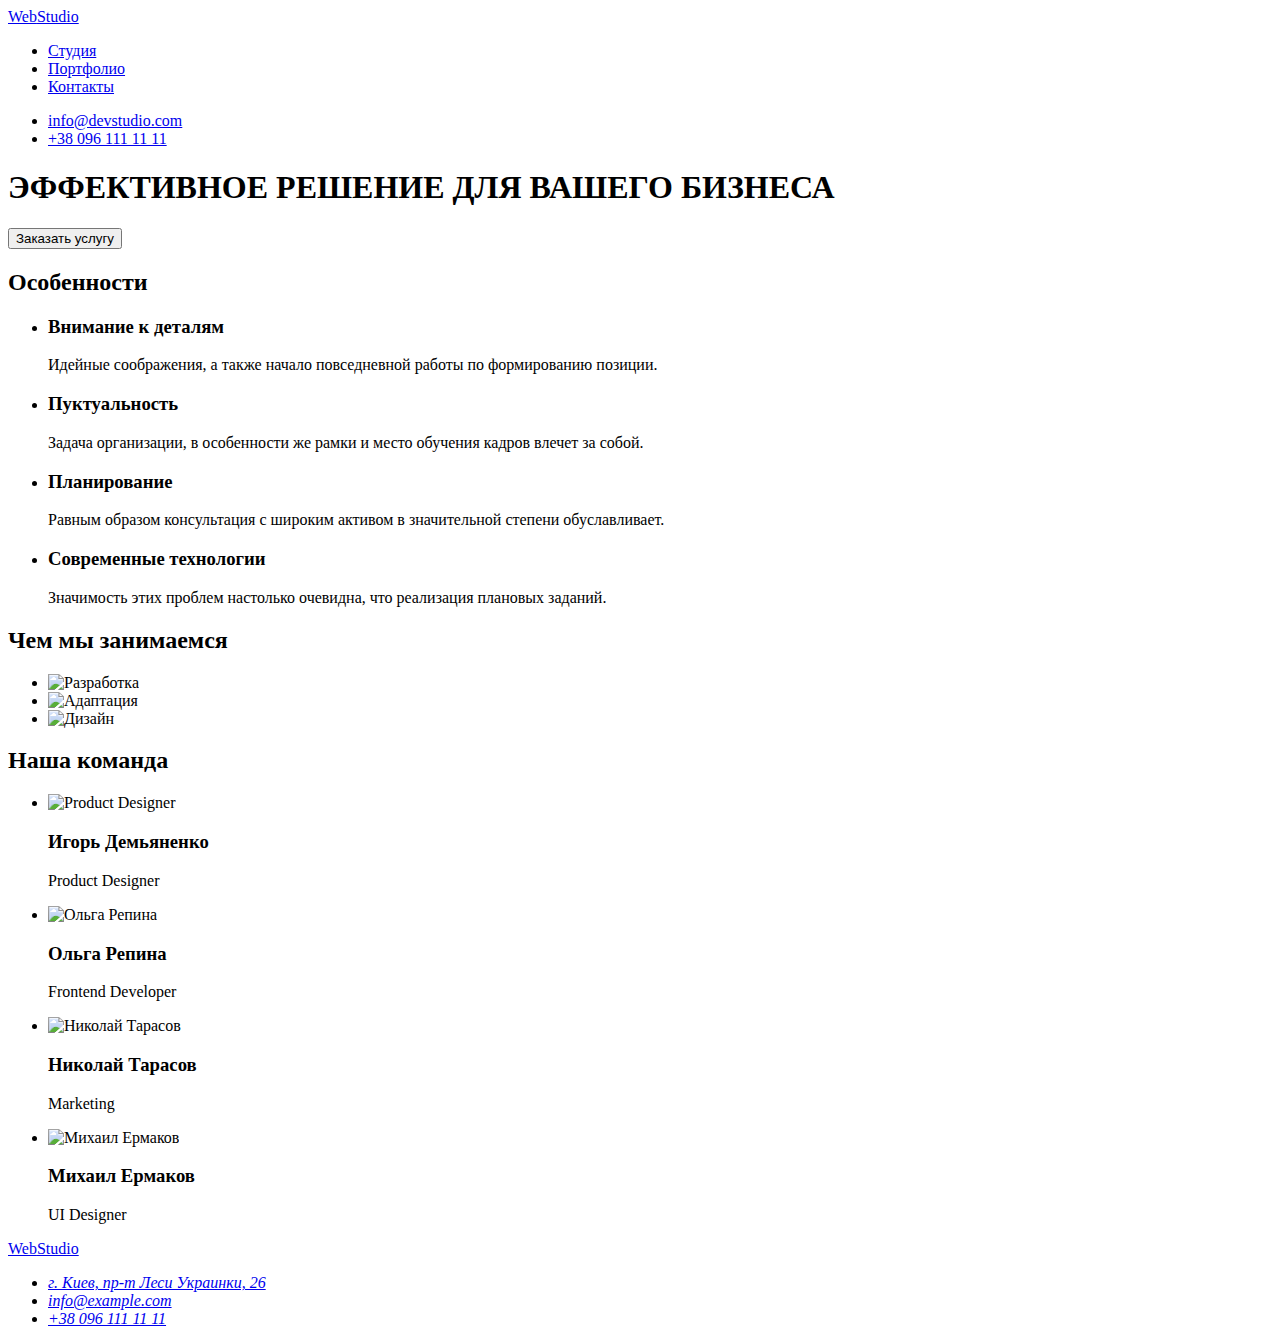
==== index.html @ cc25a303 "1" ====
<!DOCTYPE html>
<html lang="ru">
<head>
    <meta charset="UTF-8">
    <meta http-equiv="X-UA-Compatible" content="IE=edge">
    <meta name="viewport" content="width=device-width, initial-scale=1.0">
    <link rel="stylesheet" href="css/styles.css">
    <title>Document</title>
</head>
<body>
    <!--Навигация-->
    <header>
        <nav>
            <a href="index.html"><span>Web</span><span>Studio</span></a>
            <ul>
                <li><a href="index.html">Студия</a></li>
                <li><a href="./portfolio.html">Портфолио</a></li>
                <li><a href="/">Контакты</a></li>
            </ul>
        </nav> 
        <ul>
            <li><a href="mailto:info@devstudio.com">info@devstudio.com</a></li>
            <li><a href="tel:+38096111111">+38 096 111 11 11</a></li>
        </ul>
    </header>
    <!--разметка основной части главной страницы-->
    <main>
        <!--Преимущества-->
        <section>
            <h1>ЭФФЕКТИВНОЕ РЕШЕНИЕ ДЛЯ ВАШЕГО БИЗНЕСА</h1>
            <button type="button">Заказать услугу</button>
        </section>
        <section>
            <h2>Особенности</h2>
            <ul>
                <li>
                    <h3>Внимание к деталям</h3>
                    <p>Идейные соображения, а также начало повседневной работы по формированию позиции.</p>
                </li>
                <li>
                    <h3>Пуктуальность</h3>
                    <p>Задача организации, в особенности же рамки и место обучения кадров влечет за собой.</p>
                </li>
                <li>
                    <h3>Планирование</h3>
                    <p>Равным образом консультация с широким активом в значительной степени обуславливает.</p>
                </li>
                <li>
                    <h3>Современные технологии</h3>
                    <p>Значимость этих проблем настолько очевидна, что реализация плановых заданий.</p>
                </li>
            </ul>
        </section>
        <!--Картинки чем занимаемся-->
        <section>
            <h2>Чем мы занимаемся</h2>
            <ul>
                <li>
                    <img src="images/img.jpg" alt="Разработка" width="370">
                </li>
                <li>
                    <img src="images/img2.jpg" alt="Адаптация" width="370">
                </li>
                <li>
                    <img src="images/img3.jpg" alt="Дизайн" width="370">
                </li>
            </ul>
        </section>
        <!--Список команды-->
        <section>
            <h2>Наша команда</h2>
            <ul>
                <li>
                    <img src="images/team/igor.jpg" alt="Product Designer" width="270">
                    <h3>Игорь Демьяненко</h3>
                    <p>Product Designer</p>
                </li>
                <li>
                    <img src="images/team/olga.jpg" alt="Ольга Репина" width="270">
                    <h3>Ольга Репина</h3>
                    <p>Frontend Developer</p>
                </li>
                <li>
                    <img src="images/team/nico.jpg" alt="Николай Тарасов" width="270">
                    <h3>Николай Тарасов</h3>
                    <p>Marketing</p>
                </li>
                <li>
                    <img src="images/team/mike.jpg" alt="Михаил Ермаков" width="270">
                    <h3>Михаил Ермаков</h3>
                    <p>UI Designer</p>
                </li>
            </ul>
        </section>
    </main>
    <!--контакты-->
    <footer>
        <a href="/"><span>Web</span><span>Studio</span></a>
        <address>
            <ul>
                <li>
                    <a href="https://goo.gl/maps/muvBp1YGXb1pM3By5" class="footer-address-location" target="_blank" 
                    rel="noreferrer noopener">г. Киев, пр-т Леси Украинки, 26</a>
                </li>
                <li>
                    <a href="mailto:info@example.com">info@example.com</a>
                </li>
                <li>
                    <a href="tel:+38096111111">+38 096 111 11 11</a>
                </li>
            </ul>
        </address>
    </footer>
</body>
</html>
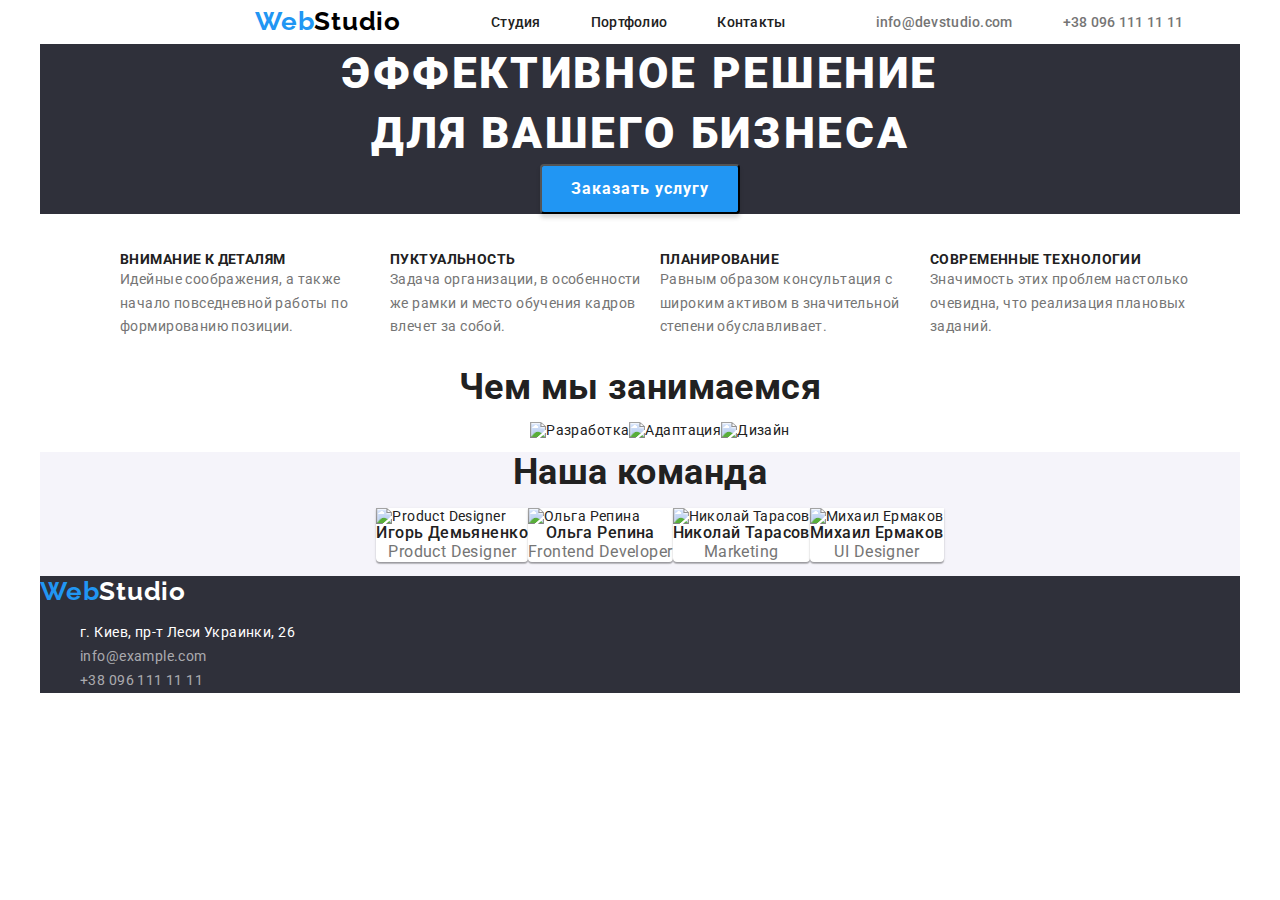
==== commit 63eab3b1: "added container and and margin/padding" ====
--- a/index.html
+++ b/index.html
@@ -4,112 +4,124 @@
     <meta charset="UTF-8">
     <meta http-equiv="X-UA-Compatible" content="IE=edge">
     <meta name="viewport" content="width=device-width, initial-scale=1.0">
+    <meta name="viewport" content="width=device-width, initial-scale=1.0">
+    <link rel="preconnect" href="https://fonts.googleapis.com">
+    <link rel="preconnect" href="https://fonts.gstatic.com" crossorigin>
+    <link
+        href="https://fonts.googleapis.com/css2?family=Montserrat:wght@400;700&family=Raleway:wght@700&family=Roboto:wght@400;500;700;900&display=swap"
+        rel="stylesheet">
     <link rel="stylesheet" href="css/styles.css">
-    <title>Document</title>
+    <title>Wed Studio</title>
 </head>
 <body>
     <!--Навигация-->
-    <header>
-        <nav>
-            <a href="index.html"><span>Web</span><span>Studio</span></a>
-            <ul>
-                <li><a href="index.html">Студия</a></li>
-                <li><a href="./portfolio.html">Портфолио</a></li>
-                <li><a href="/">Контакты</a></li>
+    <div class="container">
+        <header class="header">
+            <nav class="header-navigation">
+                <a href="index.html" class="header-navigation-webstudio"><span class="header-navigation-web">Web</span><span class="header-navigation-studio">Studio</span></a>
+                <ul class="navigation-links">
+                    <li><a href="index.html" class="navigation-list-item">Студия</a></li>
+                    <li><a href="./portfolio.html" class="navigation-list-item">Портфолио</a></li>
+                    <li><a href="/" class="navigation-list-item">Контакты</a></li>
+                </ul>
+            </nav> 
+            <ul class="header-contacts">
+                <li><a href="mailto:info@devstudio.com" class="header-contact-item">info@devstudio.com</a></li>
+                <li><a href="tel:+38096111111" class="header-contact-item">+38 096 111 11 11</a></li>
             </ul>
-        </nav> 
-        <ul>
-            <li><a href="mailto:info@devstudio.com">info@devstudio.com</a></li>
-            <li><a href="tel:+38096111111">+38 096 111 11 11</a></li>
-        </ul>
-    </header>
+        </header>
+    </div>
     <!--разметка основной части главной страницы-->
-    <main>
-        <!--Преимущества-->
-        <section>
-            <h1>ЭФФЕКТИВНОЕ РЕШЕНИЕ ДЛЯ ВАШЕГО БИЗНЕСА</h1>
-            <button type="button">Заказать услугу</button>
-        </section>
-        <section>
-            <h2>Особенности</h2>
-            <ul>
-                <li>
-                    <h3>Внимание к деталям</h3>
-                    <p>Идейные соображения, а также начало повседневной работы по формированию позиции.</p>
-                </li>
-                <li>
-                    <h3>Пуктуальность</h3>
-                    <p>Задача организации, в особенности же рамки и место обучения кадров влечет за собой.</p>
-                </li>
-                <li>
-                    <h3>Планирование</h3>
-                    <p>Равным образом консультация с широким активом в значительной степени обуславливает.</p>
-                </li>
-                <li>
-                    <h3>Современные технологии</h3>
-                    <p>Значимость этих проблем настолько очевидна, что реализация плановых заданий.</p>
-                </li>
-            </ul>
-        </section>
-        <!--Картинки чем занимаемся-->
-        <section>
-            <h2>Чем мы занимаемся</h2>
-            <ul>
-                <li>
-                    <img src="images/img.jpg" alt="Разработка" width="370">
-                </li>
-                <li>
-                    <img src="images/img2.jpg" alt="Адаптация" width="370">
-                </li>
-                <li>
-                    <img src="images/img3.jpg" alt="Дизайн" width="370">
-                </li>
-            </ul>
-        </section>
-        <!--Список команды-->
-        <section>
-            <h2>Наша команда</h2>
-            <ul>
-                <li>
-                    <img src="images/team/igor.jpg" alt="Product Designer" width="270">
-                    <h3>Игорь Демьяненко</h3>
-                    <p>Product Designer</p>
-                </li>
-                <li>
-                    <img src="images/team/olga.jpg" alt="Ольга Репина" width="270">
-                    <h3>Ольга Репина</h3>
-                    <p>Frontend Developer</p>
-                </li>
-                <li>
-                    <img src="images/team/nico.jpg" alt="Николай Тарасов" width="270">
-                    <h3>Николай Тарасов</h3>
-                    <p>Marketing</p>
-                </li>
-                <li>
-                    <img src="images/team/mike.jpg" alt="Михаил Ермаков" width="270">
-                    <h3>Михаил Ермаков</h3>
-                    <p>UI Designer</p>
-                </li>
-            </ul>
-        </section>
-    </main>
+    <div class="container">
+        <main>
+            <!--Преимущества-->
+            <section class="wrapper">
+                <h1 class="wrapper-desc">ЭФФЕКТИВНОЕ РЕШЕНИЕ ДЛЯ ВАШЕГО БИЗНЕСА</h1>
+                <button type="button" class="wrapper-button">Заказать услугу</button>
+            </section>
+            <section class="features">
+                <h2 class="features-header">Особенности</h2>
+                <ul class="features-list">
+                    <li class="features-list-item">
+                        <h3 class="features-list-item-header">Внимание к деталям</h3>
+                        <p class="features-list-item-desc">Идейные соображения, а также начало повседневной работы по формированию позиции.</p>
+                    </li>
+                    <li class="features-list-item">
+                        <h3 class="features-list-item-header">Пуктуальность</h3>
+                        <p class="features-list-item-desc">Задача организации, в особенности же рамки и место обучения кадров влечет за собой.</p>
+                    </li>
+                    <li class="features-list-item">
+                        <h3 class="features-list-item-header">Планирование</h3>
+                        <p class="features-list-item-desc">Равным образом консультация с широким активом в значительной степени обуславливает.</p>
+                    </li>
+                    <li class="features-list-item">
+                        <h3 class="features-list-item-header">Современные технологии</h3>
+                        <p class="features-list-item-desc">Значимость этих проблем настолько очевидна, что реализация плановых заданий.</p>
+                    </li>
+                </ul>
+            </section>
+            <!--Картинки чем занимаемся-->
+            <section class="services">
+                <h2 class="services-header">Чем мы занимаемся</h2>
+                <ul class="services-list">
+                    <li class="services-list-item">
+                        <img src="images/img.jpg" alt="Разработка" width="370">
+                    </li>
+                    <li class="services-list-item">
+                        <img src="images/img2.jpg" alt="Адаптация" width="370">
+                    </li>
+                    <li class="services-list-item">
+                        <img src="images/img3.jpg" alt="Дизайн" width="370">
+                    </li>
+                </ul>
+            </section>
+            <!--Список команды-->
+            <section class="team">
+                <h2 class="team-header">Наша команда</h2>
+                <ul class="team-list">
+                    <li class="team-list-item">
+                        <img src="images/team/igor.jpg" alt="Product Designer" width="270">
+                        <h3 class="team-list-item-name">Игорь Демьяненко</h3>
+                        <p class="team-list-item-position">Product Designer</p>
+                    </li>
+                    <li class="team-list-item">
+                        <img src="images/team/olga.jpg" alt="Ольга Репина" width="270">
+                        <h3 class="team-list-item-name">Ольга Репина</h3>
+                        <p class="team-list-item-position">Frontend Developer</p>
+                    </li>
+                    <li class="team-list-item">
+                        <img src="images/team/nico.jpg" alt="Николай Тарасов" width="270">
+                        <h3 class="team-list-item-name">Николай Тарасов</h3>
+                        <p class="team-list-item-position">Marketing</p>
+                    </li>
+                    <li class="team-list-item">
+                        <img src="images/team/mike.jpg" alt="Михаил Ермаков" width="270">
+                        <h3 class="team-list-item-name">Михаил Ермаков</h3>
+                        <p class="team-list-item-position">UI Designer</p>
+                    </li>
+                </ul>
+            </section>
+        </main>
+    </div>
     <!--контакты-->
-    <footer>
-        <a href="/"><span>Web</span><span>Studio</span></a>
-        <address>
-            <ul>
-                <li>
-                    <a href="https://goo.gl/maps/muvBp1YGXb1pM3By5" class="footer-address-location" target="_blank" 
-                    rel="noreferrer noopener">г. Киев, пр-т Леси Украинки, 26</a>
-                </li>
-                <li>
-                    <a href="mailto:info@example.com">info@example.com</a>
-                </li>
-                <li>
-                    <a href="tel:+38096111111">+38 096 111 11 11</a>
-                </li>
-            </ul>
-        </address>
-    </footer>
+    <div class="container">
+        <footer class="footer">
+            <a href="index.html" class="footer-webstudio"><span class="footer-web">Web</span><span class="footer-studio">Studio</span></a>
+            <address>
+                <ul class="footer-list">
+                    <li class="footer-list-address">
+                        <a href="https://goo.gl/maps/muvBp1YGXb1pM3By5" class="footer-address-location" target="_blank" 
+                        rel="noreferrer noopener">г. Киев, пр-т Леси Украинки, 26</a>
+                    </li>
+                    <li class="footer-list-item">
+                        <a href="mailto:info@example.com" class="footer-mail">info@example.com</a>
+                    </li>
+                    <li class="footer-list-item">
+                        <a href="tel:+38096111111" class="footer-phone">+38 096 111 11 11</a>
+                    </li>
+                </ul>
+            </address>
+        </footer>
+    </div>
 </body>
 </html>--- a/css/styles.css
+++ b/css/styles.css
@@ -0,0 +1,388 @@
+:root {
+    --wrapper_footer_background_color: #2F303A;
+    --web_hover_button_color: #2196F3;
+    --main_color: #212121;
+    --white_color: #fff;
+    --mail_phone_desc: #757575;
+    --port_buttons_and_team_background: #F5F4FA;
+    --black_color: #000;
+    --divide_line_color: #ececec;
+}
+
+html {
+	box-sizing: border-box;
+}
+*,
+*::after,
+*::before {
+	box-sizing: inherit;
+}
+
+body{
+    font-family: 'Roboto', sans-serif;
+    color: var(--main_color);
+    letter-spacing: 0.03em;
+    font-size: 14px;
+    margin: 0;
+    display: flex;
+    align-items: center;
+    flex-direction: column;
+}
+
+h1, h2, h3, h4, h5, h6, p {
+	margin: 0 auto;
+} 
+
+ul {
+    list-style-type: none;
+}
+
+.container {
+    width: 1200px;
+}
+
+/*Header*/
+.header {
+    display: flex;
+    text-align: center;
+}
+.header-navigation {
+    display: flex;
+    flex-direction: row;
+    text-align: center;
+    align-items: center;
+}
+
+.header-navigation-webstudio {
+    text-decoration: none;
+    margin-left: 215px;
+}
+
+.header-navigation-web {
+    font-family: 'Raleway';
+    font-weight: 700;
+    font-size: 26px;
+    line-height: 1.6;
+    color: var(--web_hover_button_color);
+    letter-spacing: 0.03em;
+}
+
+.header-navigation-studio {
+    font-family: 'Raleway';
+    font-weight: 700;
+    font-size: 26px;
+    line-height: 1.6;
+    color: var(--black_color);
+    letter-spacing: 0.03em;
+    
+}
+
+.navigation-links {
+    display: flex;
+    flex-direction: row;
+    text-indent: 50px;
+    line-height: 16px;
+    letter-spacing: 0.02em;
+    color: var(--main_color);
+}
+
+.header-contacts {
+    display: flex;
+    flex-direction: row;
+    text-align: center;
+    text-indent: 50px;
+}
+
+.navigation-list-item {
+    text-decoration: none;
+    font-family: 'Roboto';
+    font-weight: 500;
+    font-size: 14px;
+    line-height: 16px;
+    letter-spacing: 0.02em;
+    color: var(--main_color);
+}
+
+.header-contact-item {
+    text-decoration: none;
+    font-family: 'Roboto';
+    font-weight: 500;
+    font-size: 14px;
+    line-height: 16px;
+    letter-spacing: 0.02em;
+    color: var(--mail_phone_desc);
+
+}
+
+.navigation-list-item:hover,
+.navigation-list-item:focus,
+.header-contact-item:focus,
+.header-contact-item:hover {
+    color: var(--web_hover_button_color);
+}
+
+/*wrapper*/
+
+.wrapper {
+    background-color: var(--wrapper_footer_background_color);
+    display: flex;
+    align-items: center;
+    text-align: center;
+    flex-direction: column;
+}
+
+.wrapper-desc {
+    width: 696px;
+    color: var(--white_color);
+    font-weight: 900;
+    font-size: 44px;
+    line-height: 1.36;
+    text-align: center;
+    letter-spacing: 0.06em;
+    text-transform: uppercase;
+}
+
+.wrapper-button {
+    background-color: var(--web_hover_button_color);
+    box-shadow: 0px 4px 4px rgba(0, 0, 0, 0.15);
+    border-radius: 4px;
+    width: 200px;
+    height: 50px;
+    font-family: 'Roboto';
+    font-weight: 700;
+    font-size: 16px;
+    line-height: 1.88;
+    letter-spacing: 0.06em;
+    color: var(--white_color);
+    cursor: pointer;
+}
+
+/*Особенности*/
+
+.features{
+    display: flex;
+    flex-direction: column;
+    align-items: center;
+}
+
+
+.features-header {
+    visibility: hidden;
+}
+
+.features-list {
+    display: flex;
+    flex-direction: row;
+}
+
+.features-list-item {
+    width: 270px;
+    height: 101px;
+}
+
+.features-list-item-header {
+    font-style: normal;
+    font-weight: 700;
+    font-size: 14px;
+    line-height: 1.14;
+    text-transform: uppercase;
+}
+
+.features-list-item-desc {
+    line-height: 1.71;
+    color: var(--mail_phone_desc);
+}
+
+/*чем мы занимаемся*/
+
+.services {
+    display: flex;
+    flex-direction: column;
+    align-items: center;
+}
+
+.services-header {
+    font-weight: 700;
+    font-size: 36px;
+    line-height: 1.16;
+    text-align: center;
+
+}
+
+.services-list{
+    display: flex;
+    flex-direction: row;
+}
+
+/*команда*/
+
+.team {
+    display: flex;
+    flex-direction: column;
+    align-items: center;
+    background-color: var(--port_buttons_and_team_background);
+}
+
+.team-header {
+    font-weight: 700;
+    font-size: 36px;
+    line-height: 1.16;
+    text-align: center;
+}
+
+.team-list {
+    display: flex;
+    align-items: center;
+}
+
+.team-list-item {
+    background-color: var(--white_color);
+    box-shadow: 0px 1px 3px rgba(0, 0, 0, 0.12), 0px 1px 1px rgba(0, 0, 0, 0.14), 0px 2px 1px rgba(0, 0, 0, 0.2);
+    border-radius: 0px 0px 4px 4px;
+
+}
+
+.team-list-item-name {
+    font-weight: 500;
+    font-size: 16px;
+    line-height: 1.18;
+    text-align: center;
+}
+
+.team-list-item-position {
+    font-weight: 400;
+    font-size: 16px;
+    line-height: 1.18;
+    text-align: center;
+    color: var(--mail_phone_desc);
+}
+
+/*footer*/
+.footer {
+    background-color: var(--wrapper_footer_background_color);
+}
+
+.footer-webstudio {
+    text-decoration: none;
+    align-items: left;
+    font-family: 'Raleway';
+    font-weight: 700;
+    font-size: 26px;
+    line-height: 1.19;
+    letter-spacing: 0.03em;
+}
+
+.footer-web {
+    color: var(--web_hover_button_color);
+}
+
+.footer-studio {
+    color: var(--white_color);
+}
+
+.footer-list-address {
+    font-size: 14px;
+    line-height: 1.71;
+    letter-spacing: 0.03em;
+    color: var(--white_color);
+}
+
+.footer-address-location{
+    text-decoration: none;
+    font-size: 14px;
+    line-height: 1.71;
+    letter-spacing: 0.03em;
+    color: var(--white_color);
+    font-style: normal;
+}
+
+.footer-mail, .footer-phone {
+    text-decoration: none;
+    font-size: 14px;
+    line-height: 1.71;
+    /* or 171% */
+    letter-spacing: 0.03em;
+    color: rgba(255, 255, 255, 0.6);
+    font-style: normal;
+}
+
+.footer-address-location:hover,
+.footer-address-location:focus,
+.footer-mail:hover, .footer-phone:hover,
+.footer-mail:focus, .footer-phone:focus{
+    color: var(--web_hover_button_color);
+}
+
+/* ПОРТФОЛИО */
+/* Кнопки */
+.divide-line {
+    border: 1px solid var(--divide_line_color)
+}
+.portfolio {
+    display: flex;
+    flex-direction: column;
+    align-items: center;
+}
+.button-header {
+    visibility: hidden;
+}
+
+.button-list {
+    display: flex;
+    flex-direction: row;
+}
+
+.button-list-item-click {
+    font-family: 'Roboto';
+    font-weight: 500;
+    font-size: 16px;
+    line-height: 1.62;
+    text-align: center;
+    letter-spacing: 0.03em;
+    color: var(--main_color);
+    background-color: var(--port_buttons_and_team_background);
+    border-radius: 4px;
+    border-color: var(--port_buttons_and_team_background);
+    cursor: pointer;
+}
+
+.button-list-item-click:hover,
+.button-list-item-click:focus {
+    color: var(--white_color);
+    background-color: var(--web_hover_button_color);
+    border-color: var(--web_hover_button_color);
+    box-shadow: 0px 3px 1px rgba(0, 0, 0, 0.1), 0px 1px 2px rgba(0, 0, 0, 0.08), 0px 2px 2px rgba(0, 0, 0, 0.12);
+}
+
+/*карточки*/
+.card-list {
+    display: flex;
+    flex-direction: row;
+    list-style-type: none;
+    justify-content: space-between;
+}
+
+.card-list-item {
+    background-color: #EEEEEE;
+}
+
+.card-list-item-link {
+    text-decoration: none;
+}
+
+.card-list-item-header {
+    font-family: 'Roboto';
+    font-weight: 700;
+    font-size: 18px;
+    line-height: 2;
+    letter-spacing: 0.06em;
+    color: var(--main_color);
+}
+
+.card-list-item-type {
+    font-family: 'Roboto';
+    font-size: 16px;
+    line-height: 1.88;
+    letter-spacing: 0.03em;
+    color: var(--mail_phone_desc);
+}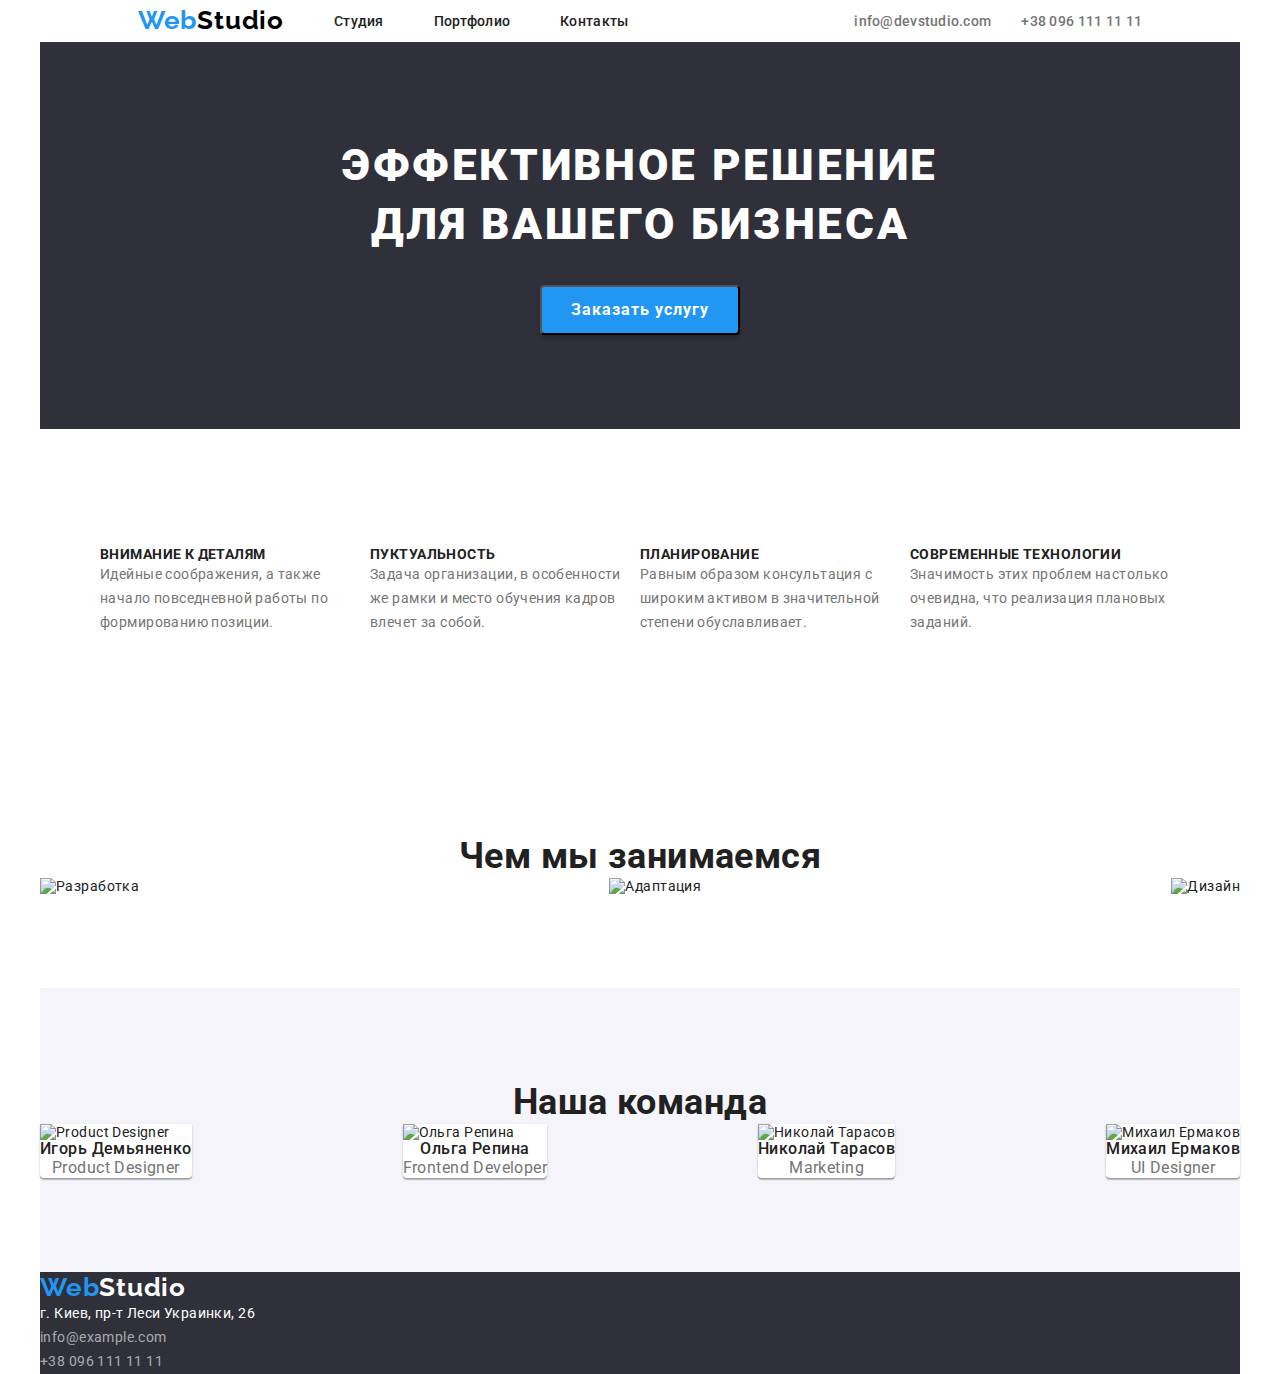
==== commit 9c73c8b1: "Добавил Flexbox и отступы" ====
--- a/index.html
+++ b/index.html
@@ -35,11 +35,11 @@
     <div class="container">
         <main>
             <!--Преимущества-->
-            <section class="wrapper">
+            <section class="wrapper section">
                 <h1 class="wrapper-desc">ЭФФЕКТИВНОЕ РЕШЕНИЕ ДЛЯ ВАШЕГО БИЗНЕСА</h1>
                 <button type="button" class="wrapper-button">Заказать услугу</button>
             </section>
-            <section class="features">
+            <section class="features section">
                 <h2 class="features-header">Особенности</h2>
                 <ul class="features-list">
                     <li class="features-list-item">
@@ -61,7 +61,7 @@
                 </ul>
             </section>
             <!--Картинки чем занимаемся-->
-            <section class="services">
+            <section class="services section">
                 <h2 class="services-header">Чем мы занимаемся</h2>
                 <ul class="services-list">
                     <li class="services-list-item">
@@ -76,7 +76,7 @@
                 </ul>
             </section>
             <!--Список команды-->
-            <section class="team">
+            <section class="team section">
                 <h2 class="team-header">Наша команда</h2>
                 <ul class="team-list">
                     <li class="team-list-item">
--- a/css/styles.css
+++ b/css/styles.css
@@ -35,6 +35,8 @@
 
 ul {
     list-style-type: none;
+    padding-left: 0;
+	margin: 0;
 }
 
 .container {
@@ -44,7 +46,7 @@
 /*Header*/
 .header {
     display: flex;
-    text-align: center;
+    justify-content: space-around;
 }
 .header-navigation {
     display: flex;
@@ -55,7 +57,7 @@
 
 .header-navigation-webstudio {
     text-decoration: none;
-    margin-left: 215px;
+
 }
 
 .header-navigation-web {
@@ -86,13 +88,6 @@
     color: var(--main_color);
 }
 
-.header-contacts {
-    display: flex;
-    flex-direction: row;
-    text-align: center;
-    text-indent: 50px;
-}
-
 .navigation-list-item {
     text-decoration: none;
     font-family: 'Roboto';
@@ -101,6 +96,12 @@
     line-height: 16px;
     letter-spacing: 0.02em;
     color: var(--main_color);
+}
+
+.header-contacts {
+    display: flex;
+    flex-direction: row;
+    align-items: center;
 }
 
 .header-contact-item {
@@ -111,7 +112,9 @@
     line-height: 16px;
     letter-spacing: 0.02em;
     color: var(--mail_phone_desc);
-
+}
+.header-contact-item:last-child{
+    margin-left: 30px;
 }
 
 .navigation-list-item:hover,
@@ -121,7 +124,16 @@
     color: var(--web_hover_button_color);
 }
 
+
+/* main part*/
+
+.section{
+    padding: 94px 0;
+}
+
 /*wrapper*/
+
+
 
 .wrapper {
     background-color: var(--wrapper_footer_background_color);
@@ -155,6 +167,7 @@
     letter-spacing: 0.06em;
     color: var(--white_color);
     cursor: pointer;
+    margin-top: 30px;
 }
 
 /*Особенности*/
@@ -198,7 +211,6 @@
 .services {
     display: flex;
     flex-direction: column;
-    align-items: center;
 }
 
 .services-header {
@@ -212,6 +224,7 @@
 .services-list{
     display: flex;
     flex-direction: row;
+    justify-content: space-between;
 }
 
 /*команда*/
@@ -219,7 +232,6 @@
 .team {
     display: flex;
     flex-direction: column;
-    align-items: center;
     background-color: var(--port_buttons_and_team_background);
 }
 
@@ -232,14 +244,13 @@
 
 .team-list {
     display: flex;
-    align-items: center;
+    justify-content: space-between;
 }
 
 .team-list-item {
     background-color: var(--white_color);
     box-shadow: 0px 1px 3px rgba(0, 0, 0, 0.12), 0px 1px 1px rgba(0, 0, 0, 0.14), 0px 2px 1px rgba(0, 0, 0, 0.2);
     border-radius: 0px 0px 4px 4px;
-
 }
 
 .team-list-item-name {
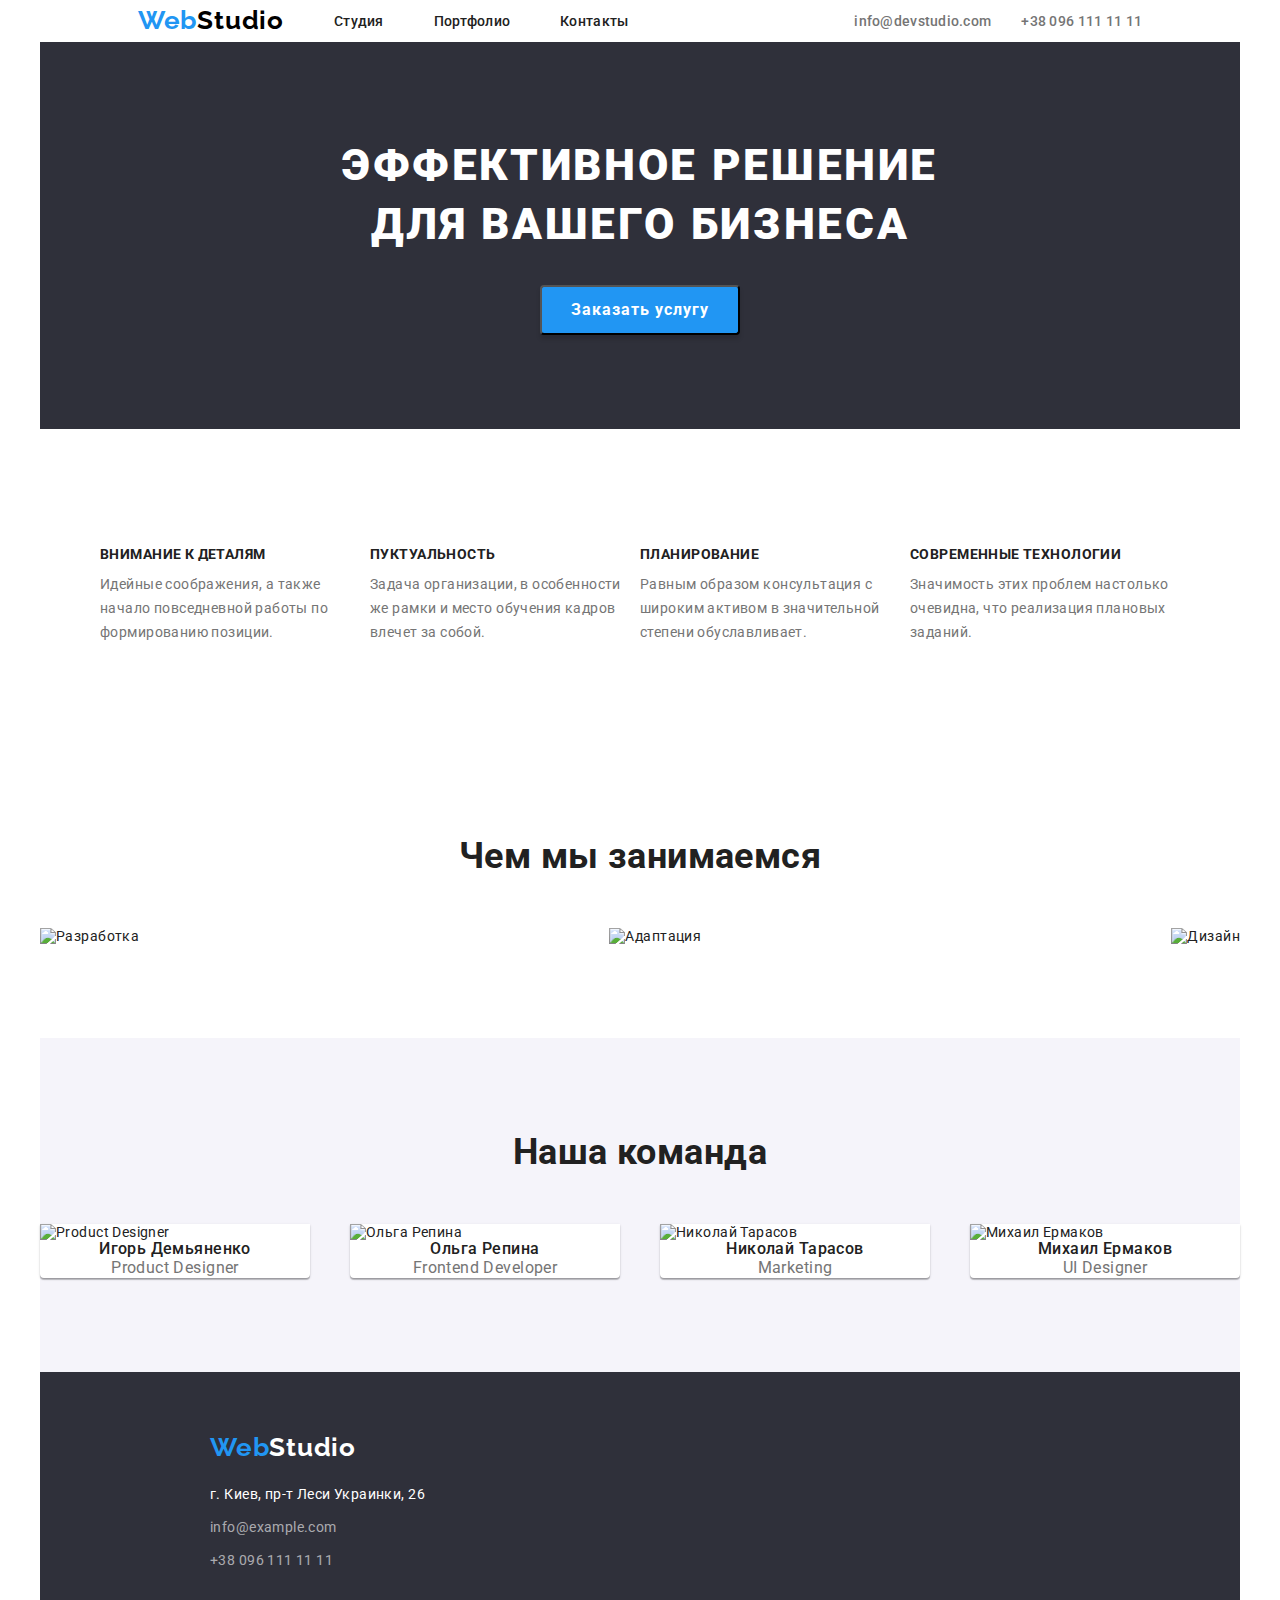
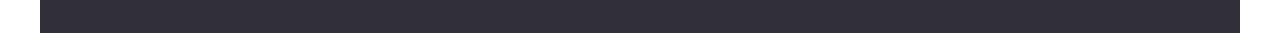
==== commit 4abbf4ae: "Не доделал" ====
--- a/index.html
+++ b/index.html
@@ -10,6 +10,9 @@
     <link
         href="https://fonts.googleapis.com/css2?family=Montserrat:wght@400;700&family=Raleway:wght@700&family=Roboto:wght@400;500;700;900&display=swap"
         rel="stylesheet">
+        <link
+    rel="stylesheet"
+    href="https://cdnjs.cloudflare.com/ajax/libs/modern-normalize/1.0.0/modern-normalize.min.css"/>
     <link rel="stylesheet" href="css/styles.css">
     <title>Wed Studio</title>
 </head>
@@ -107,7 +110,7 @@
     <div class="container">
         <footer class="footer">
             <a href="index.html" class="footer-webstudio"><span class="footer-web">Web</span><span class="footer-studio">Studio</span></a>
-            <address>
+            <address class="footer-address">
                 <ul class="footer-list">
                     <li class="footer-list-address">
                         <a href="https://goo.gl/maps/muvBp1YGXb1pM3By5" class="footer-address-location" target="_blank" 
--- a/css/styles.css
+++ b/css/styles.css
@@ -199,6 +199,7 @@
     font-size: 14px;
     line-height: 1.14;
     text-transform: uppercase;
+    margin-bottom: 10px;
 }
 
 .features-list-item-desc {
@@ -218,7 +219,7 @@
     font-size: 36px;
     line-height: 1.16;
     text-align: center;
-
+    margin-bottom: 50px;
 }
 
 .services-list{
@@ -240,6 +241,7 @@
     font-size: 36px;
     line-height: 1.16;
     text-align: center;
+    margin-bottom: 50px;
 }
 
 .team-list {
@@ -248,6 +250,9 @@
 }
 
 .team-list-item {
+    display: flex;
+    flex-direction: column;
+    align-items: center;
     background-color: var(--white_color);
     box-shadow: 0px 1px 3px rgba(0, 0, 0, 0.12), 0px 1px 1px rgba(0, 0, 0, 0.14), 0px 2px 1px rgba(0, 0, 0, 0.2);
     border-radius: 0px 0px 4px 4px;
@@ -271,11 +276,11 @@
 /*footer*/
 .footer {
     background-color: var(--wrapper_footer_background_color);
+    padding: 60px 0 60px 170px;
 }
 
 .footer-webstudio {
     text-decoration: none;
-    align-items: left;
     font-family: 'Raleway';
     font-weight: 700;
     font-size: 26px;
@@ -289,6 +294,13 @@
 
 .footer-studio {
     color: var(--white_color);
+}
+
+.footer-address{
+    margin-top: 20px;
+}
+.footer-list-item {
+    margin-top: 9px;
 }
 
 .footer-list-address {
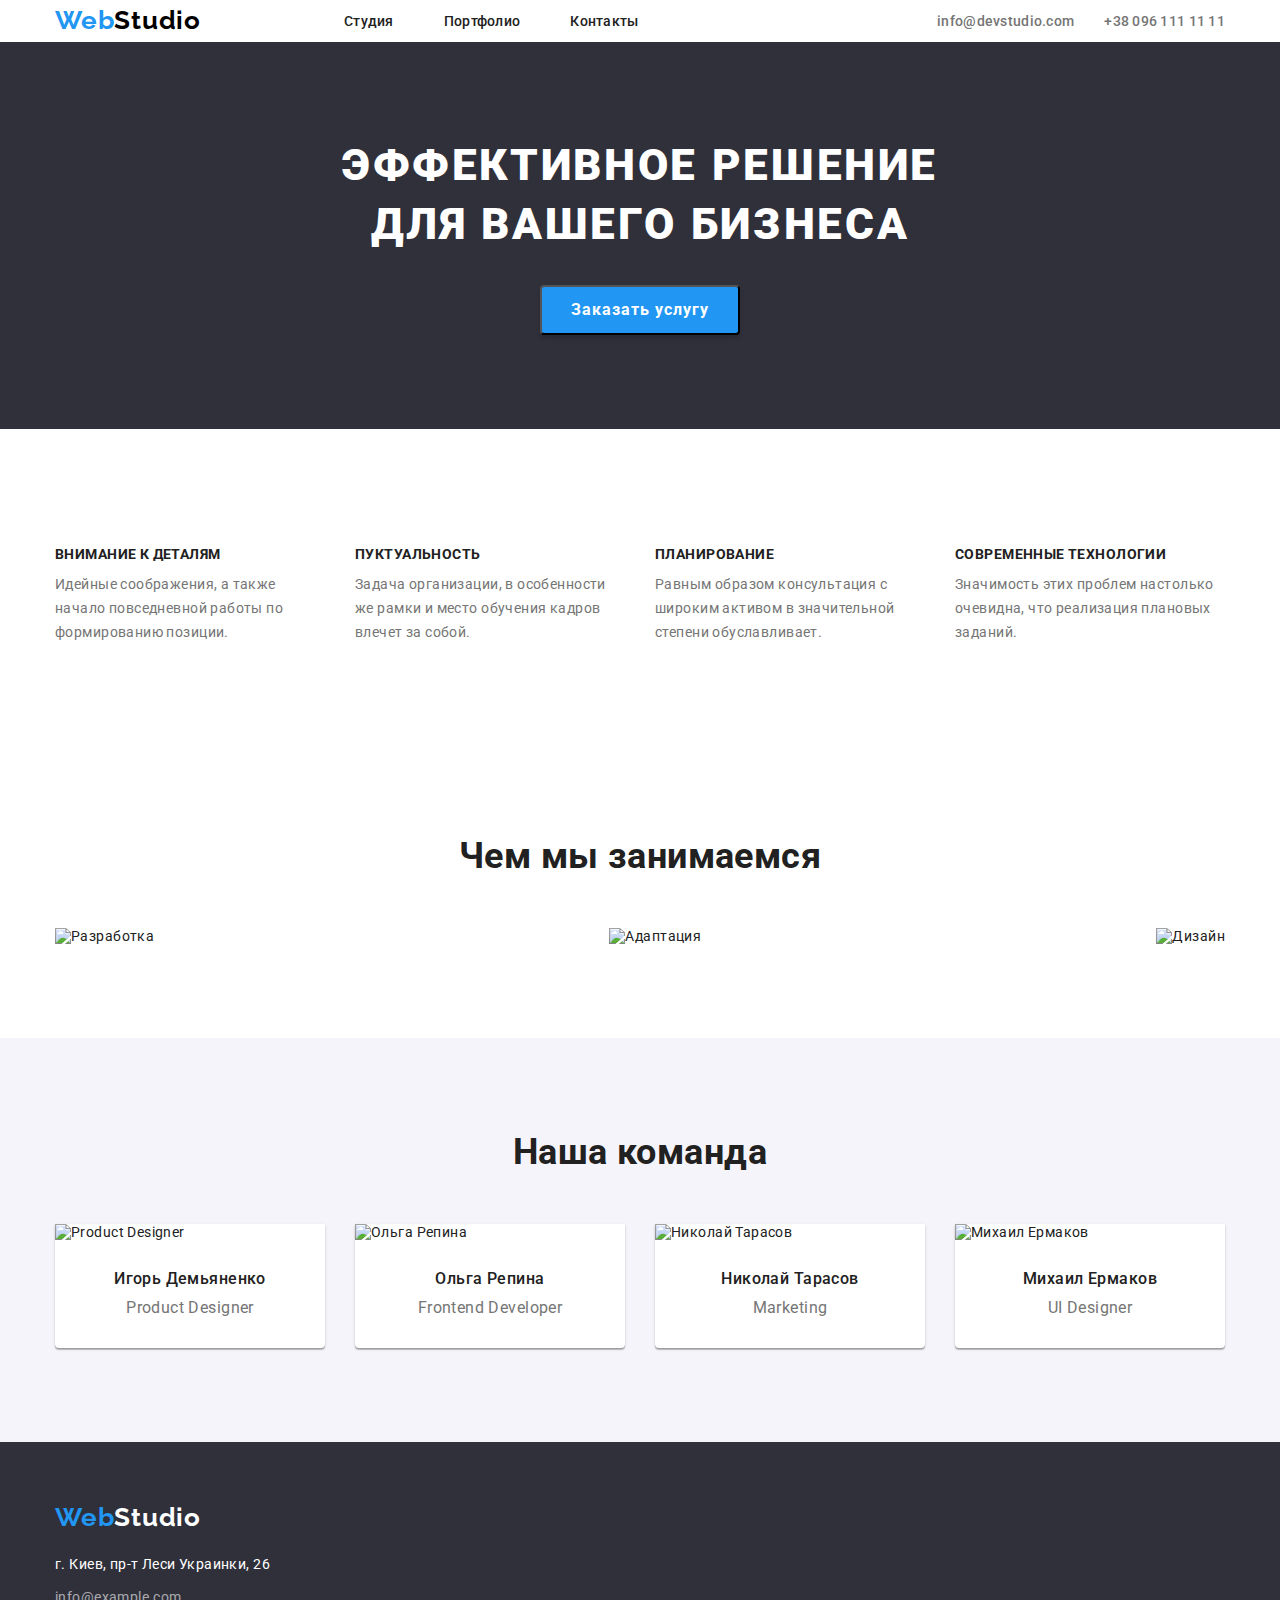
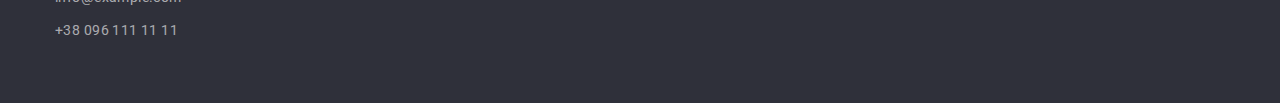
==== commit 245f365d: "3 ДЗ страница index.html" ====
--- a/index.html
+++ b/index.html
@@ -18,8 +18,8 @@
 </head>
 <body>
     <!--Навигация-->
-    <div class="container">
-        <header class="header">
+    <header class="header">
+        <div class="container">
             <nav class="header-navigation">
                 <a href="index.html" class="header-navigation-webstudio"><span class="header-navigation-web">Web</span><span class="header-navigation-studio">Studio</span></a>
                 <ul class="navigation-links">
@@ -32,17 +32,19 @@
                 <li><a href="mailto:info@devstudio.com" class="header-contact-item">info@devstudio.com</a></li>
                 <li><a href="tel:+38096111111" class="header-contact-item">+38 096 111 11 11</a></li>
             </ul>
-        </header>
-    </div>
+        </div>
+    </header>
     <!--разметка основной части главной страницы-->
-    <div class="container">
-        <main>
+    <main>
             <!--Преимущества-->
-            <section class="wrapper section">
+        <section class="wrapper section">
+            <div class="container">
                 <h1 class="wrapper-desc">ЭФФЕКТИВНОЕ РЕШЕНИЕ ДЛЯ ВАШЕГО БИЗНЕСА</h1>
                 <button type="button" class="wrapper-button">Заказать услугу</button>
-            </section>
-            <section class="features section">
+            </div>
+        </section>
+        <section class="features section">
+            <div class="container">
                 <h2 class="features-header">Особенности</h2>
                 <ul class="features-list">
                     <li class="features-list-item">
@@ -62,9 +64,11 @@
                         <p class="features-list-item-desc">Значимость этих проблем настолько очевидна, что реализация плановых заданий.</p>
                     </li>
                 </ul>
-            </section>
+            </div>
+        </section>
             <!--Картинки чем занимаемся-->
-            <section class="services section">
+        <section class="services section">
+            <div class="container">
                 <h2 class="services-header">Чем мы занимаемся</h2>
                 <ul class="services-list">
                     <li class="services-list-item">
@@ -77,9 +81,11 @@
                         <img src="images/img3.jpg" alt="Дизайн" width="370">
                     </li>
                 </ul>
-            </section>
+            </div>
+        </section>
             <!--Список команды-->
-            <section class="team section">
+        <section class="team section">
+            <div class="container">
                 <h2 class="team-header">Наша команда</h2>
                 <ul class="team-list">
                     <li class="team-list-item">
@@ -103,12 +109,13 @@
                         <p class="team-list-item-position">UI Designer</p>
                     </li>
                 </ul>
-            </section>
+            </div>
+        </section>
         </main>
     </div>
     <!--контакты-->
-    <div class="container">
-        <footer class="footer">
+    <footer class="footer">
+        <div class="container">
             <a href="index.html" class="footer-webstudio"><span class="footer-web">Web</span><span class="footer-studio">Studio</span></a>
             <address class="footer-address">
                 <ul class="footer-list">
@@ -124,7 +131,7 @@
                     </li>
                 </ul>
             </address>
-        </footer>
-    </div>
+        </div>
+    </footer>
 </body>
 </html>--- a/css/styles.css
+++ b/css/styles.css
@@ -24,9 +24,6 @@
     letter-spacing: 0.03em;
     font-size: 14px;
     margin: 0;
-    display: flex;
-    align-items: center;
-    flex-direction: column;
 }
 
 h1, h2, h3, h4, h5, h6, p {
@@ -41,12 +38,13 @@
 
 .container {
     width: 1200px;
+    padding: 0 15px;
+    margin: 0 auto;
 }
 
 /*Header*/
-.header {
-    display: flex;
-    justify-content: space-around;
+.header > .container {
+    display: flex;
 }
 .header-navigation {
     display: flex;
@@ -86,6 +84,7 @@
     line-height: 16px;
     letter-spacing: 0.02em;
     color: var(--main_color);
+    margin-left: 93px;
 }
 
 .navigation-list-item {
@@ -98,10 +97,14 @@
     color: var(--main_color);
 }
 
+.navigation-list-item:not(:last-child) {
+    margin-right: 50px;
+}
+
 .header-contacts {
     display: flex;
-    flex-direction: row;
     align-items: center;
+    margin-left: auto;
 }
 
 .header-contact-item {
@@ -138,7 +141,6 @@
 .wrapper {
     background-color: var(--wrapper_footer_background_color);
     display: flex;
-    align-items: center;
     text-align: center;
     flex-direction: column;
 }
@@ -175,7 +177,6 @@
 .features{
     display: flex;
     flex-direction: column;
-    align-items: center;
 }
 
 
@@ -191,6 +192,9 @@
 .features-list-item {
     width: 270px;
     height: 101px;
+}
+.features-list-item:not(:last-child) {
+    margin-right: 30px;
 }
 
 .features-list-item-header {
@@ -263,6 +267,7 @@
     font-size: 16px;
     line-height: 1.18;
     text-align: center;
+    margin: 30px 0 10px 0;
 }
 
 .team-list-item-position {
@@ -271,12 +276,13 @@
     line-height: 1.18;
     text-align: center;
     color: var(--mail_phone_desc);
+    padding-bottom: 30px;
 }
 
 /*footer*/
 .footer {
     background-color: var(--wrapper_footer_background_color);
-    padding: 60px 0 60px 170px;
+    padding: 60px 0;
 }
 
 .footer-webstudio {
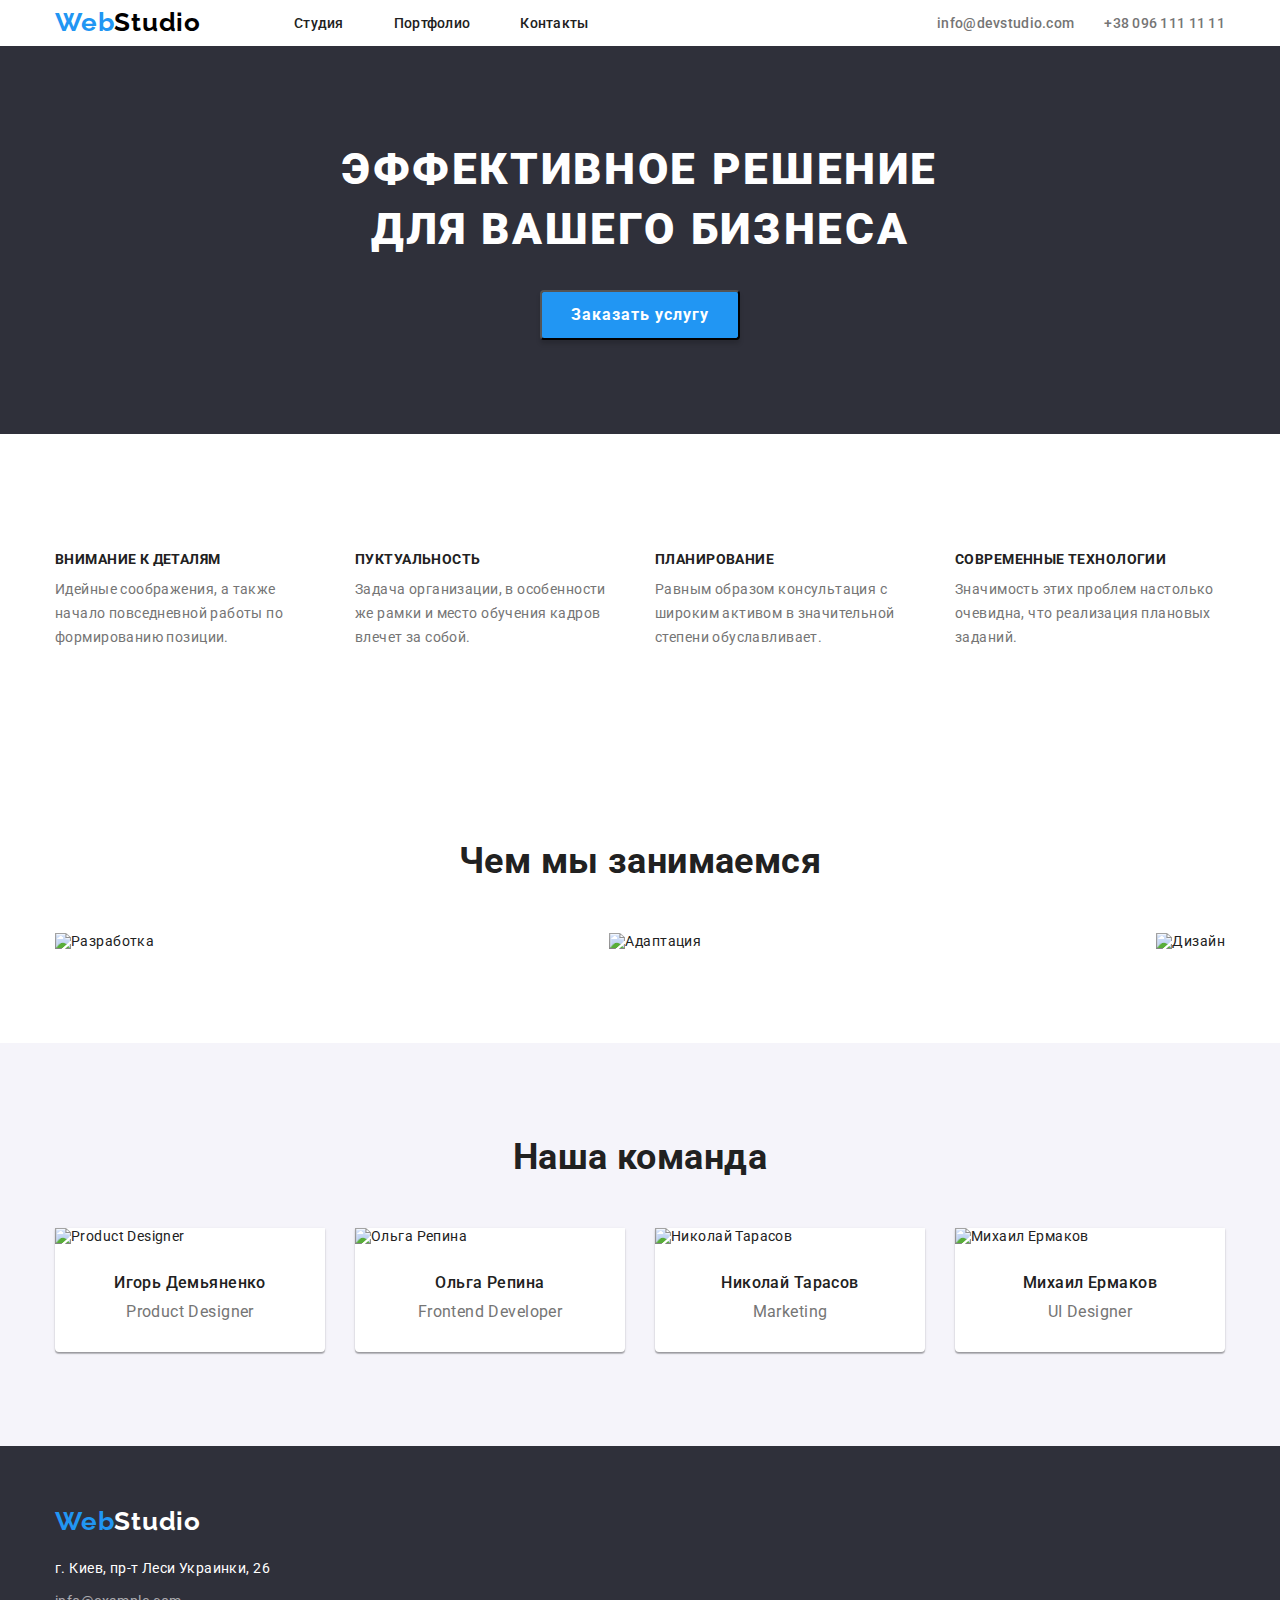
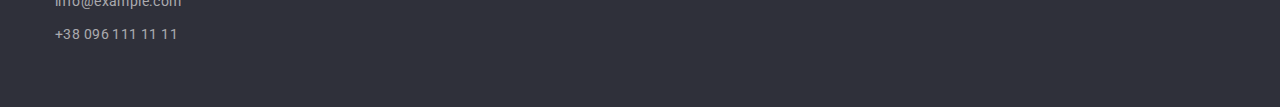
==== commit da7124d0: "HW fix" ====
--- a/index.html
+++ b/index.html
@@ -112,7 +112,6 @@
             </div>
         </section>
         </main>
-    </div>
     <!--контакты-->
     <footer class="footer">
         <div class="container">
--- a/css/styles.css
+++ b/css/styles.css
@@ -7,6 +7,7 @@
     --port_buttons_and_team_background: #F5F4FA;
     --black_color: #000;
     --divide_line_color: #ececec;
+    --card_border: #EEEEEE;
 }
 
 html {
@@ -48,7 +49,6 @@
 }
 .header-navigation {
     display: flex;
-    flex-direction: row;
     text-align: center;
     align-items: center;
 }
@@ -80,14 +80,22 @@
 .navigation-links {
     display: flex;
     flex-direction: row;
-    text-indent: 50px;
     line-height: 16px;
     letter-spacing: 0.02em;
     color: var(--main_color);
     margin-left: 93px;
 }
 
+.navigation-links > li:not(:last-child) {
+    margin-right: 50px;
+}
+
+
 .navigation-list-item {
+    display: block;
+    padding-top: 15px;
+    padding-bottom: 15px;
+
     text-decoration: none;
     font-family: 'Roboto';
     font-weight: 500;
@@ -97,17 +105,21 @@
     color: var(--main_color);
 }
 
-.navigation-list-item:not(:last-child) {
-    margin-right: 50px;
-}
-
 .header-contacts {
     display: flex;
     align-items: center;
     margin-left: auto;
 }
 
+.header-contacts >li:first-child{
+    margin-right: 30px;
+}
+
 .header-contact-item {
+    display: block;
+    padding-top: 15px;
+    padding-bottom: 15px;
+
     text-decoration: none;
     font-family: 'Roboto';
     font-weight: 500;
@@ -116,9 +128,7 @@
     letter-spacing: 0.02em;
     color: var(--mail_phone_desc);
 }
-.header-contact-item:last-child{
-    margin-left: 30px;
-}
+
 
 .navigation-list-item:hover,
 .navigation-list-item:focus,
@@ -140,9 +150,7 @@
 
 .wrapper {
     background-color: var(--wrapper_footer_background_color);
-    display: flex;
-    text-align: center;
-    flex-direction: column;
+    text-align: center;
 }
 
 .wrapper-desc {
@@ -347,7 +355,8 @@
 .divide-line {
     border: 1px solid var(--divide_line_color)
 }
-.portfolio {
+
+.portfolio > .container {
     display: flex;
     flex-direction: column;
     align-items: center;
@@ -358,7 +367,11 @@
 
 .button-list {
     display: flex;
-    flex-direction: row;
+    margin: 0 auto 50px;
+}
+
+.button-list-item:not(:last-child) {
+    margin-right: 8px;
 }
 
 .button-list-item-click {
@@ -388,15 +401,32 @@
     display: flex;
     flex-direction: row;
     list-style-type: none;
-    justify-content: space-between;
+    flex-wrap: wrap;
 }
 
 .card-list-item {
-    background-color: #EEEEEE;
+    background-color: var(--white_color);
+    margin-right: 30px;
+    margin-bottom: 30px;
+}
+
+.card-list-item:nth-child(3n) {
+    margin-right: 0;
+}
+
+.card-list-item:nth-child(-n + 3){
+    margin-bottom: 0;
 }
 
 .card-list-item-link {
     text-decoration: none;
+}
+
+.card-list-item-text {
+    border-bottom: 1px solid var(--card_border);
+    border-left: 1px solid var(--card_border);
+    border-right: 1px solid var(--card_border);
+    padding: 20px 0 20px 24px;
 }
 
 .card-list-item-header {
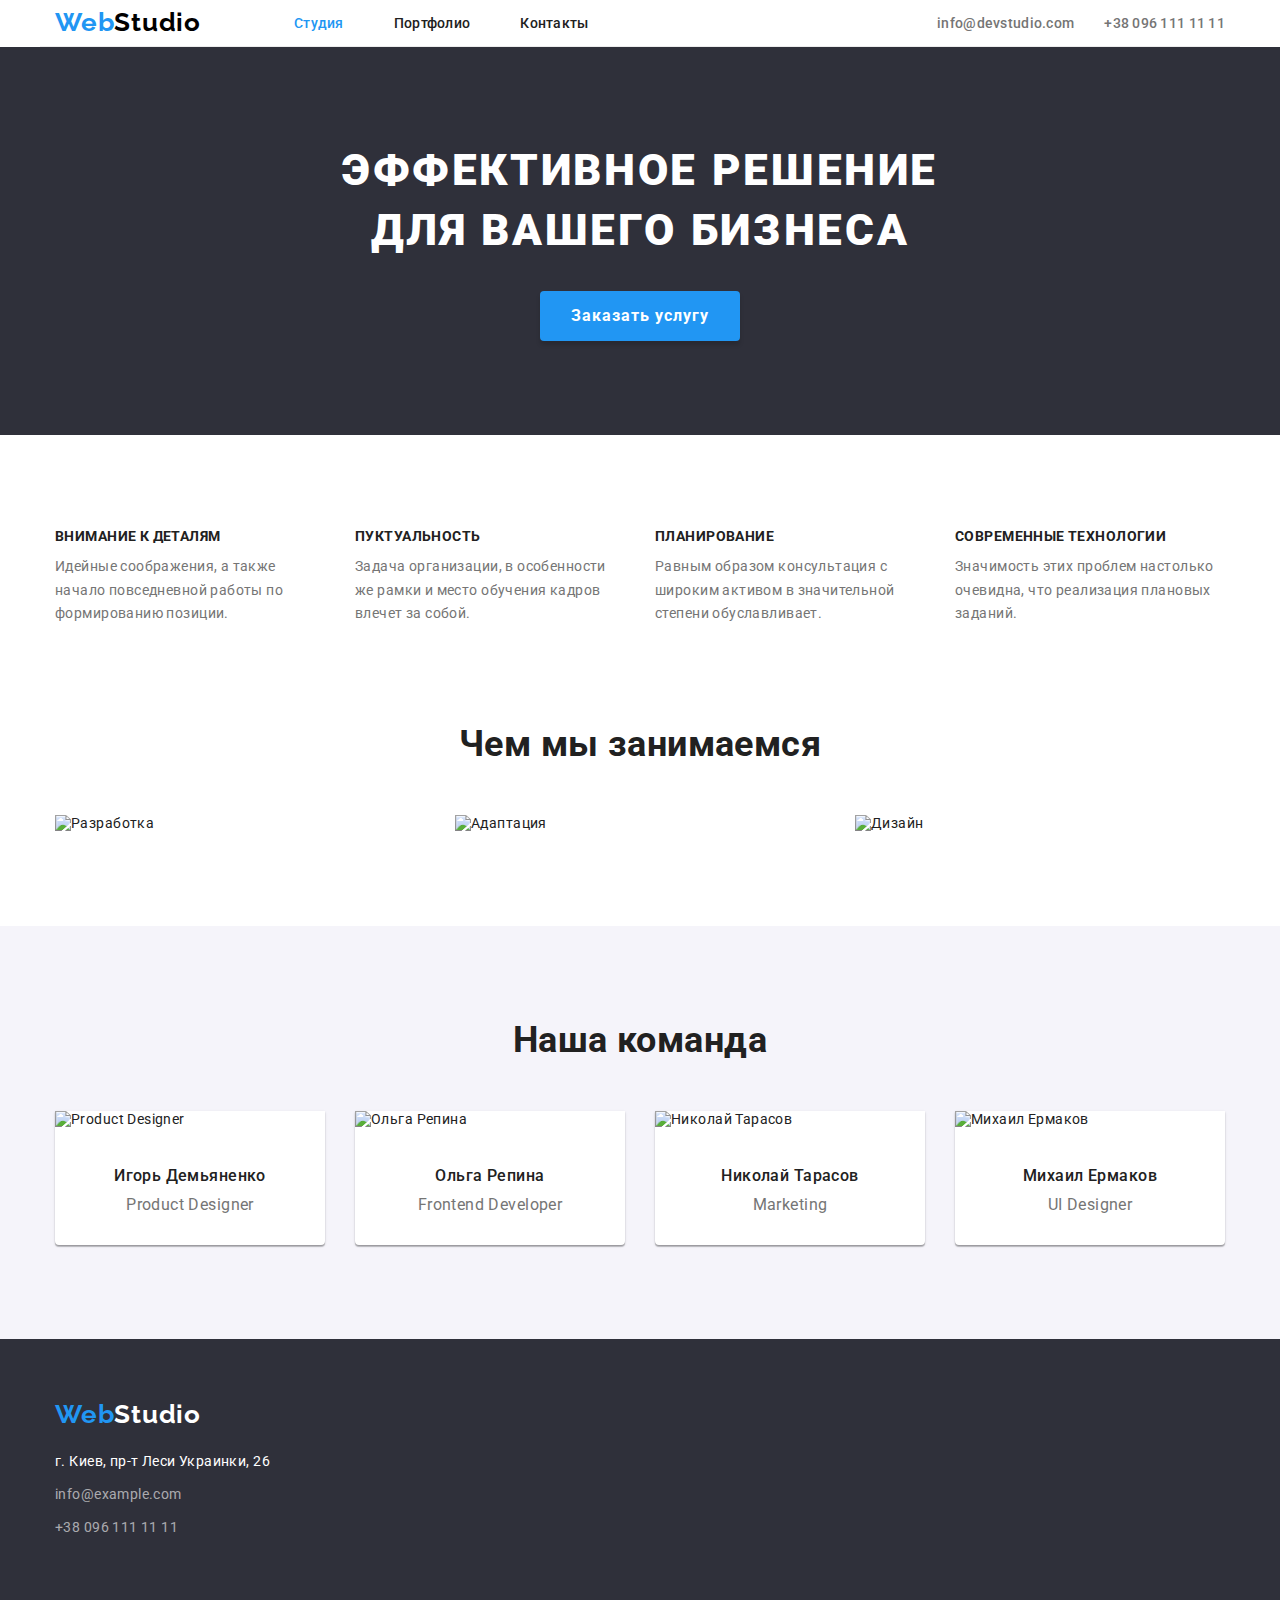
==== commit 17a0ffeb: "HW3 has been fixed" ====
--- a/index.html
+++ b/index.html
@@ -23,7 +23,7 @@
             <nav class="header-navigation">
                 <a href="index.html" class="header-navigation-webstudio"><span class="header-navigation-web">Web</span><span class="header-navigation-studio">Studio</span></a>
                 <ul class="navigation-links">
-                    <li><a href="index.html" class="navigation-list-item">Студия</a></li>
+                    <li><a href="index.html" class="navigation-list-item current">Студия</a></li>
                     <li><a href="./portfolio.html" class="navigation-list-item">Портфолио</a></li>
                     <li><a href="/" class="navigation-list-item">Контакты</a></li>
                 </ul>
@@ -45,7 +45,7 @@
         </section>
         <section class="features section">
             <div class="container">
-                <h2 class="features-header">Особенности</h2>
+                <h2 class="features-header" hidden>Особенности</h2>
                 <ul class="features-list">
                     <li class="features-list-item">
                         <h3 class="features-list-item-header">Внимание к деталям</h3>
@@ -90,23 +90,31 @@
                 <ul class="team-list">
                     <li class="team-list-item">
                         <img src="images/team/igor.jpg" alt="Product Designer" width="270">
-                        <h3 class="team-list-item-name">Игорь Демьяненко</h3>
-                        <p class="team-list-item-position">Product Designer</p>
+                        <div>
+                            <h3 class="team-list-item-name">Игорь Демьяненко</h3>
+                            <p class="team-list-item-position">Product Designer</p>
+                        </div>
                     </li>
                     <li class="team-list-item">
                         <img src="images/team/olga.jpg" alt="Ольга Репина" width="270">
-                        <h3 class="team-list-item-name">Ольга Репина</h3>
-                        <p class="team-list-item-position">Frontend Developer</p>
+                        <div>
+                            <h3 class="team-list-item-name">Ольга Репина</h3>
+                            <p class="team-list-item-position">Frontend Developer</p>
+                        </div>
                     </li>
                     <li class="team-list-item">
                         <img src="images/team/nico.jpg" alt="Николай Тарасов" width="270">
-                        <h3 class="team-list-item-name">Николай Тарасов</h3>
-                        <p class="team-list-item-position">Marketing</p>
+                        <div>
+                            <h3 class="team-list-item-name">Николай Тарасов</h3>
+                            <p class="team-list-item-position">Marketing</p>
+                        </div>
                     </li>
                     <li class="team-list-item">
                         <img src="images/team/mike.jpg" alt="Михаил Ермаков" width="270">
-                        <h3 class="team-list-item-name">Михаил Ермаков</h3>
-                        <p class="team-list-item-position">UI Designer</p>
+                        <div>
+                            <h3 class="team-list-item-name">Михаил Ермаков</h3>
+                            <p class="team-list-item-position">UI Designer</p>
+                        </div>
                     </li>
                 </ul>
             </div>
--- a/css/styles.css
+++ b/css/styles.css
@@ -28,7 +28,7 @@
 }
 
 h1, h2, h3, h4, h5, h6, p {
-	margin: 0 auto;
+	margin: 0;
 } 
 
 ul {
@@ -46,6 +46,7 @@
 /*Header*/
 .header > .container {
     display: flex;
+    border-bottom: 1px solid var(--divide_line_color)
 }
 .header-navigation {
     display: flex;
@@ -107,7 +108,6 @@
 
 .header-contacts {
     display: flex;
-    align-items: center;
     margin-left: auto;
 }
 
@@ -133,7 +133,8 @@
 .navigation-list-item:hover,
 .navigation-list-item:focus,
 .header-contact-item:focus,
-.header-contact-item:hover {
+.header-contact-item:hover,
+.navigation-list-item.current {
     color: var(--web_hover_button_color);
 }
 
@@ -162,6 +163,7 @@
     text-align: center;
     letter-spacing: 0.06em;
     text-transform: uppercase;
+    margin: 0 auto 30px;
 }
 
 .wrapper-button {
@@ -177,7 +179,7 @@
     letter-spacing: 0.06em;
     color: var(--white_color);
     cursor: pointer;
-    margin-top: 30px;
+    border: none;
 }
 
 /*Особенности*/
@@ -185,11 +187,6 @@
 .features{
     display: flex;
     flex-direction: column;
-}
-
-
-.features-header {
-    visibility: hidden;
 }
 
 .features-list {
@@ -224,6 +221,7 @@
 .services {
     display: flex;
     flex-direction: column;
+    padding-top: 0;;
 }
 
 .services-header {
@@ -238,6 +236,12 @@
     display: flex;
     flex-direction: row;
     justify-content: space-between;
+}
+
+.services-list-item > img {
+    display: block;
+    max-width: 100%;
+    height: auto;
 }
 
 /*команда*/
@@ -270,12 +274,17 @@
     border-radius: 0px 0px 4px 4px;
 }
 
+.team-list-item > div {
+    padding-top: 30px;
+    padding-bottom: 30px;
+}
+
 .team-list-item-name {
     font-weight: 500;
     font-size: 16px;
     line-height: 1.18;
     text-align: center;
-    margin: 30px 0 10px 0;
+    margin: 10px
 }
 
 .team-list-item-position {
@@ -284,7 +293,6 @@
     line-height: 1.18;
     text-align: center;
     color: var(--mail_phone_desc);
-    padding-bottom: 30px;
 }
 
 /*footer*/
@@ -352,18 +360,11 @@
 
 /* ПОРТФОЛИО */
 /* Кнопки */
-.divide-line {
-    border: 1px solid var(--divide_line_color)
-}
-
 .portfolio > .container {
     display: flex;
     flex-direction: column;
     align-items: center;
 }
-.button-header {
-    visibility: hidden;
-}
 
 .button-list {
     display: flex;
@@ -375,6 +376,8 @@
 }
 
 .button-list-item-click {
+    padding: 6px 22px;
+
     font-family: 'Roboto';
     font-weight: 500;
     font-size: 16px;
@@ -399,8 +402,6 @@
 /*карточки*/
 .card-list {
     display: flex;
-    flex-direction: row;
-    list-style-type: none;
     flex-wrap: wrap;
 }
 
@@ -414,7 +415,7 @@
     margin-right: 0;
 }
 
-.card-list-item:nth-child(-n + 3){
+.card-list-item:nth-last-child(-n + 3){
     margin-bottom: 0;
 }
 
@@ -426,7 +427,7 @@
     border-bottom: 1px solid var(--card_border);
     border-left: 1px solid var(--card_border);
     border-right: 1px solid var(--card_border);
-    padding: 20px 0 20px 24px;
+    padding: 20px 24px;
 }
 
 .card-list-item-header {
